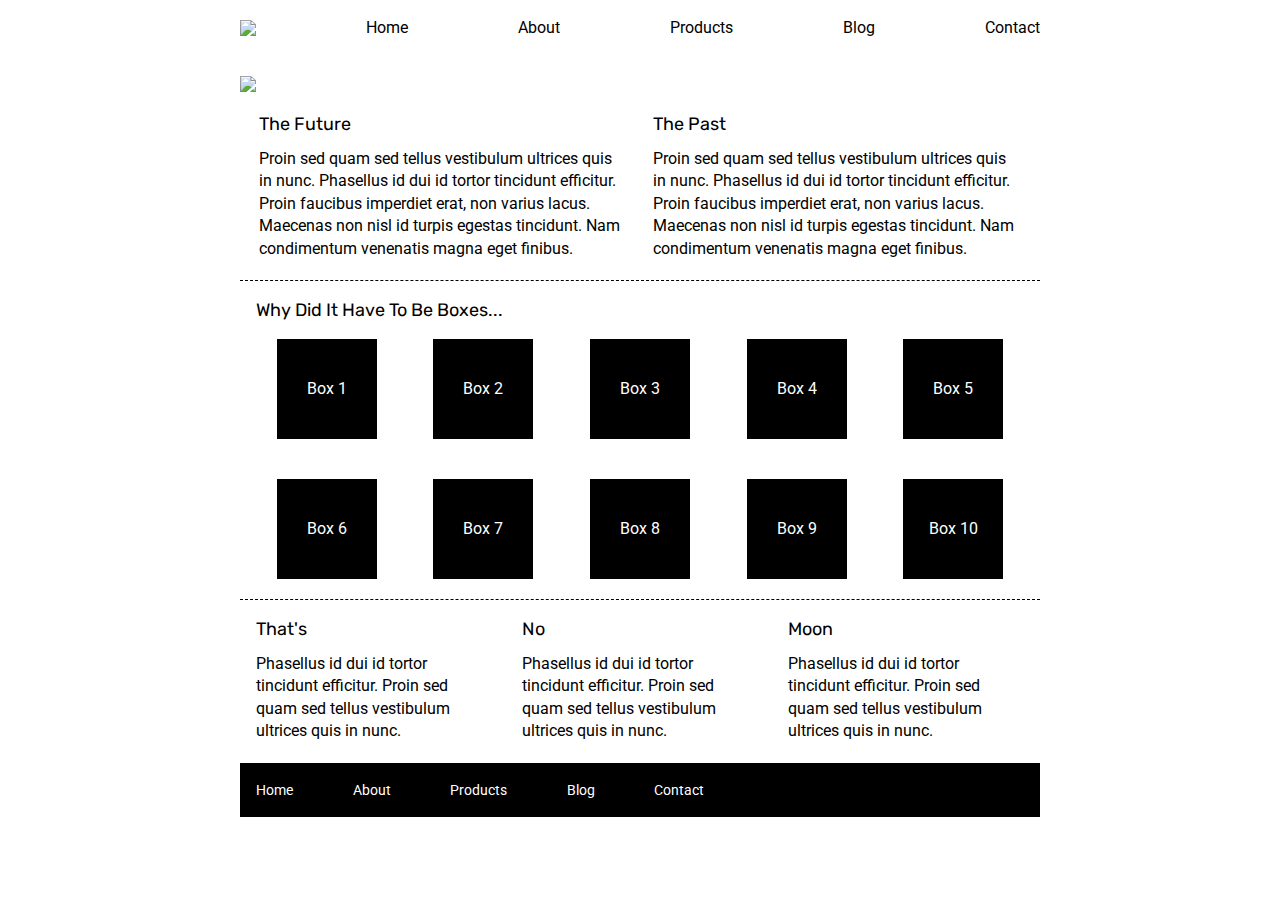
==== index.html @ 70102c49 "added navbar and styled header" ====
<!doctype html>

<html lang="en">
<head>
  <meta charset="utf-8">

  <title>Sprint Challenge - Home</title>

  <link href="https://fonts.googleapis.com/css?family=Roboto|Rubik" rel="stylesheet">
  <link rel="stylesheet" href="css/index.css">

</head>

<body>
    <div class="container">

        <nav class="navbar">
            <img src="img/lambda-black.png">
          <a href="index.html">Home</a>
          <a href="#">About</a>
          <a href="#">Products</a>
          <a href="#">Blog</a>
          <a href="#">Contact</a>
        </nav>

        <img src="img/jumbo.jpg">
   
        <section class="top-content">
            <div class="text-container">
                <h2>The Future</h2>
                <p>Proin sed quam sed tellus vestibulum ultrices quis in nunc. Phasellus id dui id tortor tincidunt efficitur. Proin faucibus imperdiet erat, non varius lacus. Maecenas non nisl id turpis egestas tincidunt. Nam condimentum venenatis magna eget finibus.</p>
            </div>
            <div class="text-container">
                <h2>The Past</h2>
                <p>Proin sed quam sed tellus vestibulum ultrices quis in nunc. Phasellus id dui id tortor tincidunt efficitur. Proin faucibus imperdiet erat, non varius lacus. Maecenas non nisl id turpis egestas tincidunt. Nam condimentum venenatis magna eget finibus.</p>
            </div>
        </section>
        
        <section class="middle-content">
        
            <h2>Why Did It Have To Be Boxes...</h2>
            
            <div class="boxes">
                <div class="box">Box 1</div>
                <div class="box">Box 2</div>
                <div class="box">Box 3</div>
                <div class="box">Box 4</div>
                <div class="box">Box 5</div>
                <div class="box">Box 6</div>
                <div class="box">Box 7</div>
                <div class="box">Box 8</div>
                <div class="box">Box 9</div>
                <div class="box">Box 10</div>
            </div>
        
        </section>

        <section class="bottom-content">

            <div class="text-container">
                <h2>That's</h2>
                <p>Phasellus id dui id tortor tincidunt efficitur. Proin sed quam sed tellus vestibulum ultrices quis in nunc.</p>
            </div>
            <div class="text-container">
                <h2>No</h2>
                <p>Phasellus id dui id tortor tincidunt efficitur. Proin sed quam sed tellus vestibulum ultrices quis in nunc.</p>
            </div>
            <div class="text-container">
                <h2>Moon</h2>
                <p>Phasellus id dui id tortor tincidunt efficitur. Proin sed quam sed tellus vestibulum ultrices quis in nunc.</p>
            </div>

        </section>
        
        <footer>
            <nav>
                <a href="#">Home</a>
                <a href="#">About</a>
                <a href="#">Products</a>
                <a href="#">Blog</a>
                <a href="#">Contact</a>
            </nav>
        </footer>
    </div><!-- container -->        
</body>
</html>
---- css/index.css ----
/* http://meyerweb.com/eric/tools/css/reset/ 
   v2.0 | 20110126
   License: none (public domain)
*/

html, body, div, span, applet, object, iframe,
h1, h2, h3, h4, h5, h6, p, blockquote, pre,
a, abbr, acronym, address, big, cite, code,
del, dfn, em, img, ins, kbd, q, s, samp,
small, strike, strong, sub, sup, tt, var,
b, u, i, center,
dl, dt, dd, ol, ul, li,
fieldset, form, label, legend,
table, caption, tbody, tfoot, thead, tr, th, td,
article, aside, canvas, details, embed, 
figure, figcaption, footer, header, hgroup, 
menu, nav, output, ruby, section, summary,
time, mark, audio, video {
	margin: 0;
	padding: 0;
	border: 0;
	font-size: 100%;
	font: inherit;
	vertical-align: baseline;
}
/* HTML5 display-role reset for older browsers */
article, aside, details, figcaption, figure, 
footer, header, hgroup, menu, nav, section {
	display: block;
}
body {
	line-height: 1;
}
ol, ul {
	list-style: none;
}
blockquote, q {
	quotes: none;
}
blockquote:before, blockquote:after,
q:before, q:after {
	content: '';
	content: none;
}
table {
	border-collapse: collapse;
	border-spacing: 0;
}

* {
    box-sizing: border-box;
}

html, body {
    height: 100%;
    font-family: 'Roboto', sans-serif;
}

.navbar {
    display: flex;
    justify-content: space-between;
    align-items: flex-end;
    margin-top: 20px;
    margin-bottom: 40px;
}

.navbar a {
    text-decoration: none;
    color: black;
}

h1, h2, h3, h4, h5 {
    font-size: 18px;
    margin-bottom: 15px;
    font-family: 'Rubik', sans-serif;
}

p {
    line-height: 1.4;
}

.container {
    width: 800px;
    margin: 0 auto;
}

.top-content {
    display: flex;
    flex-wrap: wrap;
    justify-content: space-evenly;
    margin-top: 20px;
    margin-bottom: 20px;
    border-bottom: 1px dashed black;
}

.top-content .text-container {
    width: 48%;
    padding: 0 1%;
    padding-bottom: 20px;  
}

.middle-content {
    margin-bottom: 20px;
    border-bottom: 1px dashed black;
}

.middle-content h2 {
    padding: 0 2%;
    margin-bottom: 0;
}

.middle-content .boxes {
    display: flex;
    flex-wrap: wrap;
    justify-content: space-evenly;
}

.middle-content .boxes .box {
    width: 12.5%;
    height: 100px;
    background: black;
    margin: 20px 2.5%;
    color: white;
    display: flex;
    align-items: center;
    justify-content: center;
}

.bottom-content {
    display: flex;
    margin: 0 2% 20px;
    justify-content: space-around;
}

.bottom-content .text-container {
    padding-right: 4%;
}

.bottom-content .text-container:last-child {
    padding-right: 0;
}

footer {
    width: 100%;
    background: black;
}

footer nav {
    width: 60%;
    display: flex;
    justify-content: space-between;
    align-items: center;
    padding: 20px 2%;
    font-size: 14px;
}

footer nav a {
    color: white;
    text-decoration: none;
}
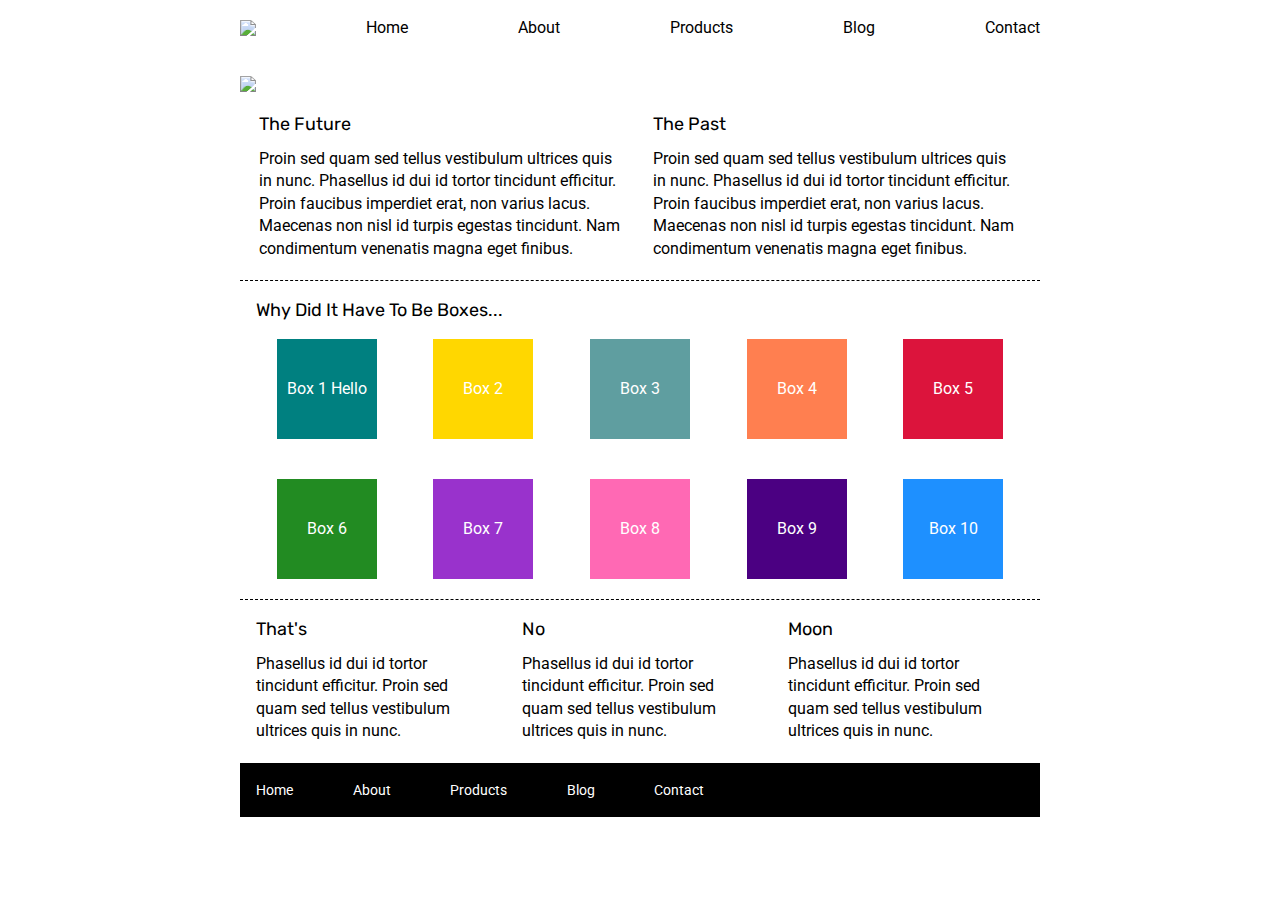
==== commit 51b28ca0: "colored boxes" ====
--- a/index.html
+++ b/index.html
@@ -41,16 +41,16 @@
             <h2>Why Did It Have To Be Boxes...</h2>
             
             <div class="boxes">
-                <div class="box">Box 1</div>
-                <div class="box">Box 2</div>
-                <div class="box">Box 3</div>
-                <div class="box">Box 4</div>
-                <div class="box">Box 5</div>
-                <div class="box">Box 6</div>
-                <div class="box">Box 7</div>
-                <div class="box">Box 8</div>
-                <div class="box">Box 9</div>
-                <div class="box">Box 10</div>
+                <div class="box box-1">Box 1 Hello</div>
+                <div class="box box-2">Box 2</div>
+                <div class="box box-3">Box 3</div>
+                <div class="box box-4">Box 4</div>
+                <div class="box box-5">Box 5</div>
+                <div class="box box-6">Box 6</div>
+                <div class="box box-7">Box 7</div>
+                <div class="box box-8">Box 8</div>
+                <div class="box box-9">Box 9</div>
+                <div class="box box-10">Box 10</div>
             </div>
         
         </section>
--- a/css/index.css
+++ b/css/index.css
@@ -118,12 +118,45 @@
 .middle-content .boxes .box {
     width: 12.5%;
     height: 100px;
-    background: black;
     margin: 20px 2.5%;
     color: white;
     display: flex;
     align-items: center;
     justify-content: center;
+}
+
+
+.box-1 {
+    background: teal;
+    
+}
+
+.box-2 {
+    background: gold;
+}
+.box-3 {
+    background: cadetblue;
+}
+.box-4 {
+    background: coral;
+}
+.box-5 {
+    background: crimson;
+}
+.box-6 {
+    background: forestgreen;
+}
+.box-7 {
+    background: darkorchid;
+}
+.box-8 {
+    background: hotpink;
+}
+.box-9 {
+    background: indigo;
+}
+.box-10 {
+    background: dodgerblue;
 }
 
 .bottom-content {
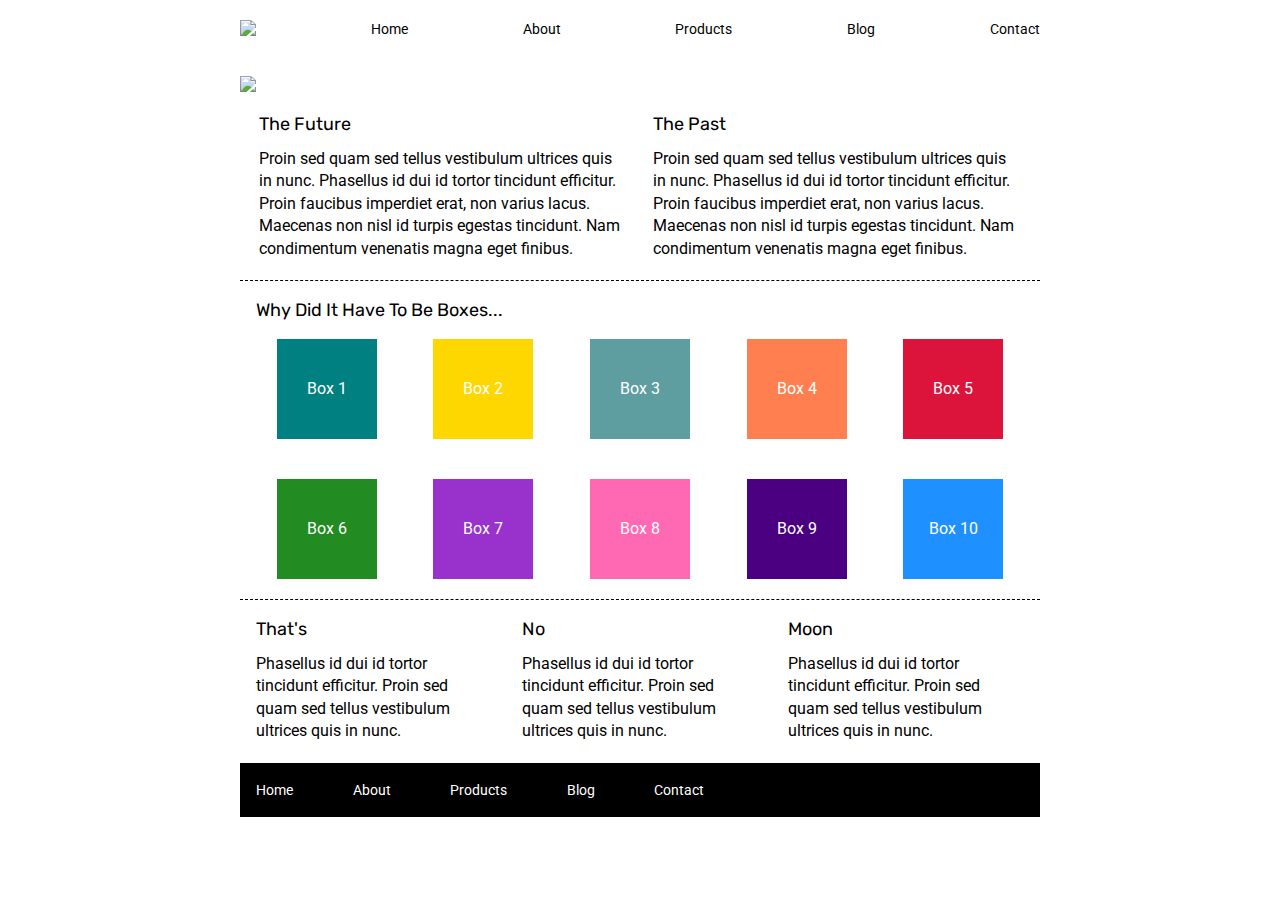
==== commit d78f95d4: "finished styling index.html mvp" ====
--- a/index.html
+++ b/index.html
@@ -41,7 +41,7 @@
             <h2>Why Did It Have To Be Boxes...</h2>
             
             <div class="boxes">
-                <div class="box box-1">Box 1 Hello</div>
+                <div class="box box-1">Box 1</div>
                 <div class="box box-2">Box 2</div>
                 <div class="box box-3">Box 3</div>
                 <div class="box box-4">Box 4</div>
--- a/css/index.css
+++ b/css/index.css
@@ -66,6 +66,7 @@
 
 .navbar a {
     text-decoration: none;
+    font-size: 14px;
     color: black;
 }
 
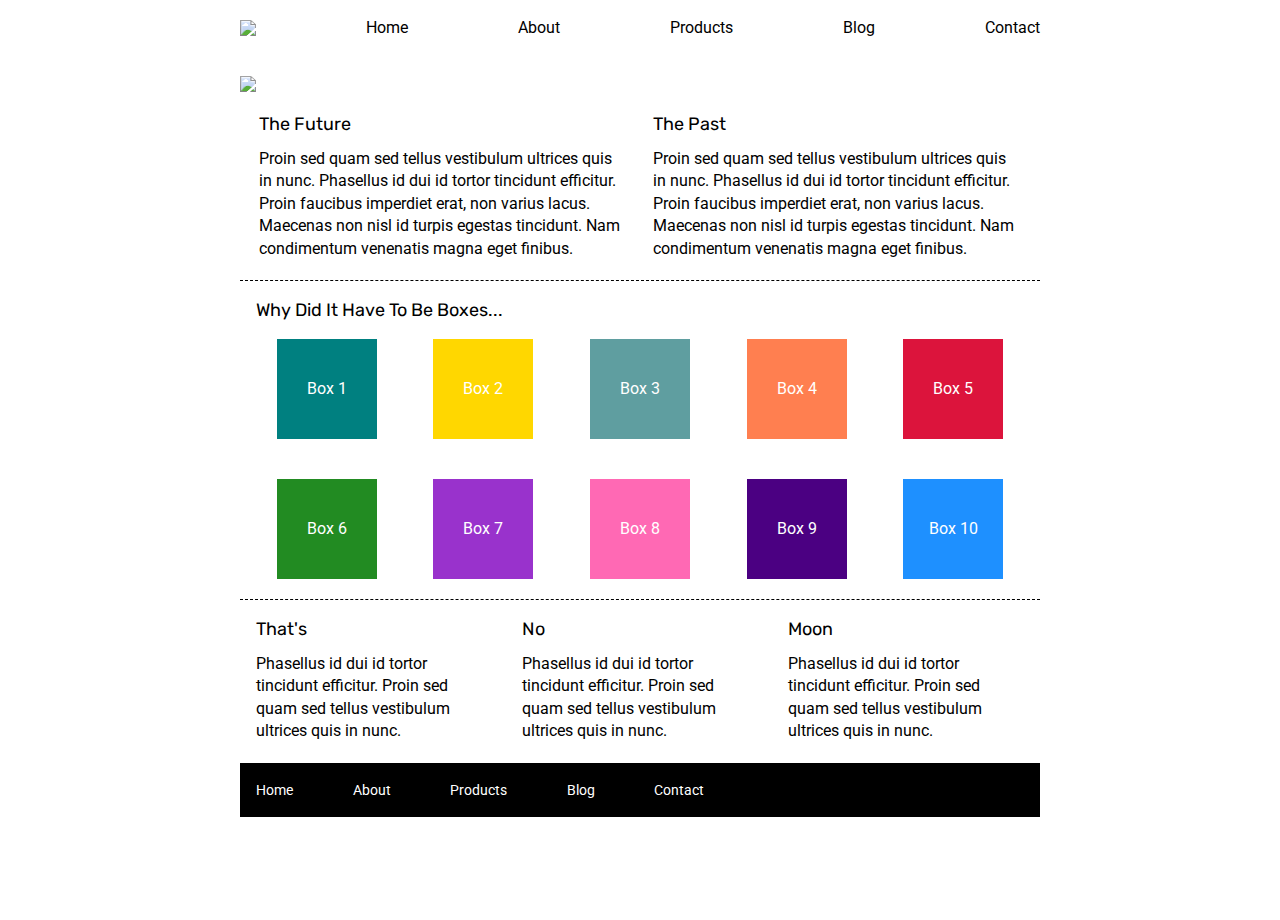
==== commit a707f32a: "added tags to link html docs" ====
--- a/index.html
+++ b/index.html
@@ -17,7 +17,7 @@
         <nav class="navbar">
             <img src="img/lambda-black.png">
           <a href="index.html">Home</a>
-          <a href="#">About</a>
+          <a href="about.html">About</a>
           <a href="#">Products</a>
           <a href="#">Blog</a>
           <a href="#">Contact</a>
--- a/css/index.css
+++ b/css/index.css
@@ -66,7 +66,7 @@
 
 .navbar a {
     text-decoration: none;
-    font-size: 14px;
+    font-size: 19;
     color: black;
 }
 
